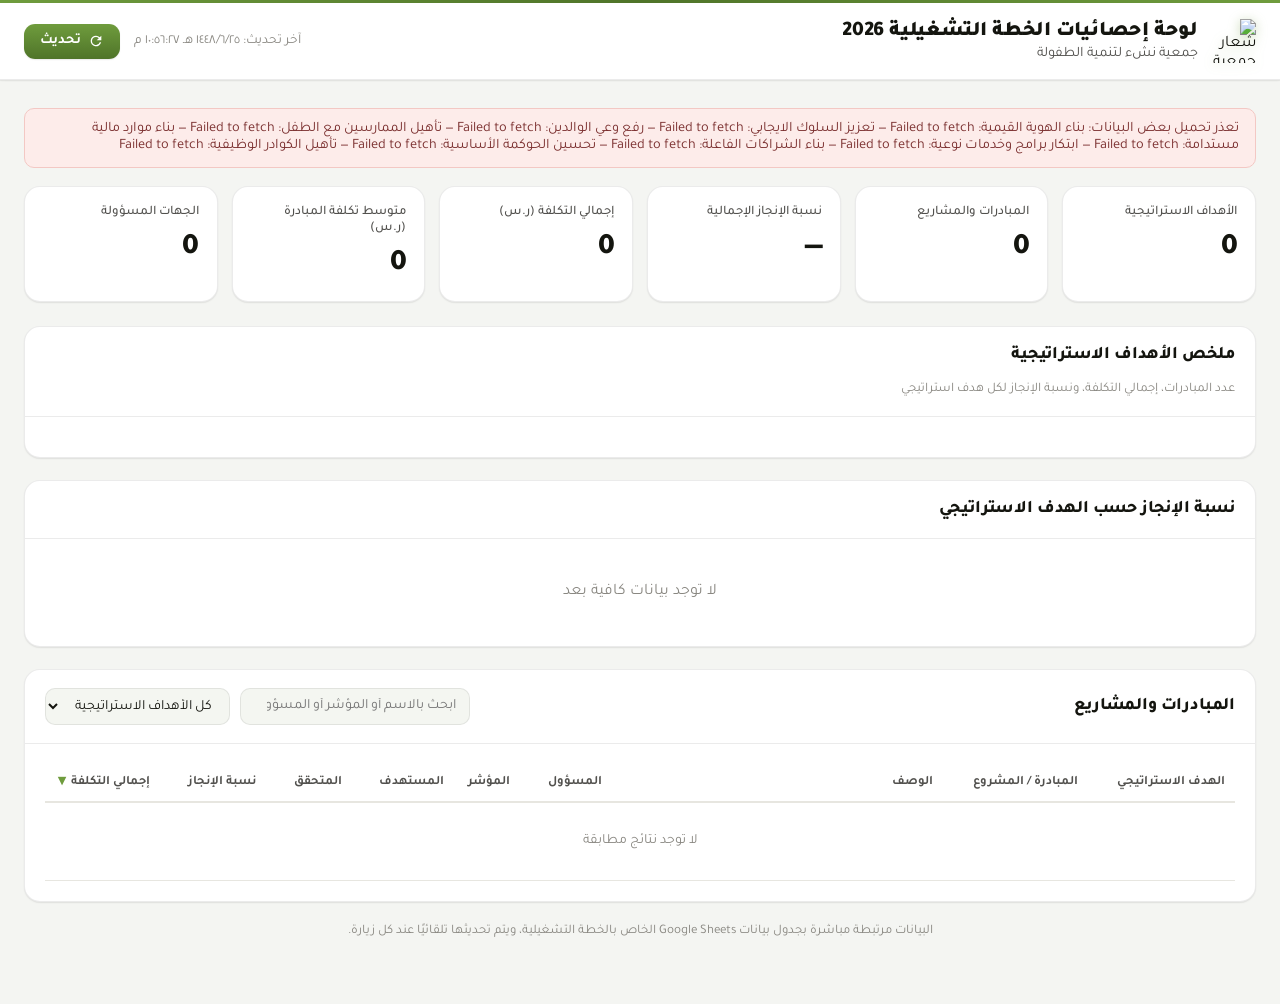
==== index.html @ d7628dc2 "Add goal summary cards, completion chart, sortable table, status-colored progress, full descriptions" ====
<!doctype html>
<html lang="ar" dir="rtl">
<head>
<meta charset="UTF-8">
<meta name="viewport" content="width=device-width, initial-scale=1.0">
<title>لوحة إحصائيات الخطة التشغيلية 2026</title>
<link rel="preconnect" href="https://fonts.googleapis.com">
<link rel="preconnect" href="https://fonts.gstatic.com" crossorigin>
<link href="https://fonts.googleapis.com/css2?family=Tajawal:wght@400;500;700;900&display=swap" rel="stylesheet">
<link rel="icon" type="image/png" href="assets/logo-icon.png">
<link rel="stylesheet" href="style.css">
</head>
<body>

<header class="topbar">
  <div class="topbar-inner">
    <div class="brand">
      <img src="assets/logo-icon.png" alt="شعار جمعية نشء" class="brand-logo">
      <div>
        <div class="brand-title">لوحة إحصائيات الخطة التشغيلية 2026</div>
        <div class="brand-sub">جمعية نشء لتنمية الطفولة</div>
      </div>
    </div>
    <div class="topbar-actions">
      <span id="lastUpdated" class="last-updated">—</span>
      <button id="refreshBtn" class="btn-refresh" type="button">
        <svg viewBox="0 0 24 24" width="16" height="16" aria-hidden="true"><path fill="currentColor" d="M17.65 6.35A7.95 7.95 0 0 0 12 4a8 8 0 1 0 7.75 10h-2.08A6 6 0 1 1 12 6a5.96 5.96 0 0 1 4.22 1.78L13 11h7V4l-2.35 2.35Z"/></svg>
        تحديث
      </button>
    </div>
  </div>
</header>

<main class="page">

  <div id="statusBanner" class="status-banner" hidden></div>

  <section class="kpi-grid" id="kpiGrid" aria-label="مؤشرات إجمالية">
    <div class="kpi-card">
      <div class="kpi-label">الأهداف الاستراتيجية</div>
      <div class="kpi-value" id="kpiGoals">–</div>
    </div>
    <div class="kpi-card">
      <div class="kpi-label">المبادرات والمشاريع</div>
      <div class="kpi-value" id="kpiInitiatives">–</div>
    </div>
    <div class="kpi-card">
      <div class="kpi-label">نسبة الإنجاز الإجمالية</div>
      <div class="kpi-value" id="kpiCompletion">–</div>
    </div>
    <div class="kpi-card">
      <div class="kpi-label">إجمالي التكلفة (ر.س)</div>
      <div class="kpi-value" id="kpiCost">–</div>
    </div>
    <div class="kpi-card">
      <div class="kpi-label">متوسط تكلفة المبادرة (ر.س)</div>
      <div class="kpi-value" id="kpiAvgCost">–</div>
    </div>
    <div class="kpi-card">
      <div class="kpi-label">الجهات المسؤولة</div>
      <div class="kpi-value" id="kpiDepartments">–</div>
    </div>
  </section>

  <section class="panel" aria-label="ملخص الأهداف الاستراتيجية">
    <div class="panel-head">
      <h2>ملخص الأهداف الاستراتيجية</h2>
      <p class="panel-sub">عدد المبادرات، إجمالي التكلفة، ونسبة الإنجاز لكل هدف استراتيجي</p>
    </div>
    <div class="panel-body">
      <div id="goalSummaryGrid" class="goal-summary-grid"></div>
    </div>
  </section>

  <section class="panel" aria-label="نسبة الإنجاز حسب الهدف الاستراتيجي">
    <div class="panel-head">
      <h2>نسبة الإنجاز حسب الهدف الاستراتيجي</h2>
    </div>
    <div class="panel-body">
      <div id="completionChart" class="chart-wrap"></div>
    </div>
  </section>

  <section class="panel" aria-label="قائمة المبادرات">
    <div class="panel-head">
      <h2>المبادرات والمشاريع</h2>
      <div class="filters">
        <input id="searchInput" class="search-input" type="search" placeholder="ابحث بالاسم أو المؤشر أو المسؤول...">
        <select id="goalFilter" class="goal-filter">
          <option value="">كل الأهداف الاستراتيجية</option>
        </select>
      </div>
    </div>
    <div class="panel-body">
      <div class="table-scroll">
        <table id="initiativesTable">
          <thead>
            <tr>
              <th data-sort="goal">الهدف الاستراتيجي<span class="sort-arrow"></span></th>
              <th data-sort="name">المبادرة / المشروع<span class="sort-arrow"></span></th>
              <th class="col-desc">الوصف</th>
              <th data-sort="responsible">المسؤول<span class="sort-arrow"></span></th>
              <th>المؤشر</th>
              <th class="num" data-sort="target">المستهدف<span class="sort-arrow"></span></th>
              <th class="num" data-sort="achieved">المتحقق<span class="sort-arrow"></span></th>
              <th class="num" data-sort="pct">نسبة الإنجاز<span class="sort-arrow"></span></th>
              <th class="num" data-sort="cost">إجمالي التكلفة<span class="sort-arrow"></span></th>
            </tr>
          </thead>
          <tbody id="initiativesBody">
            <tr><td colspan="9" class="loading-row">جارٍ تحميل البيانات من جدول البيانات...</td></tr>
          </tbody>
        </table>
      </div>
    </div>
  </section>

  <footer class="page-footer">
    البيانات مرتبطة مباشرة بجدول بيانات Google Sheets الخاص بالخطة التشغيلية، ويتم تحديثها تلقائيًا عند كل زيارة.
  </footer>

</main>

<script src="app.js"></script>
</body>
</html>
---- style.css ----
:root {
  --surface-1:      #ffffff;
  --surface-2:      #f4f6f1;
  --page-plane:     #f4f5f2;
  --text-primary:   #14150f;
  --text-secondary: #52514e;
  --text-muted:     #898781;
  --gridline:       #e7e6e0;
  --baseline:       #c3c2b7;
  --border:         rgba(11,11,11,0.08);
  --series-1:       #6f9c3d;
  --series-1-strong: #4f7429;
  --series-1-dim:    #e3edd4;
  --good:           #0ca30c;
  --warning:        #d98c00;
  --critical:       #d03b3b;
  --card-radius: 16px;
  --shadow-sm: 0 1px 2px rgba(20,21,15,0.05), 0 1px 1px rgba(20,21,15,0.04);
  --shadow-md: 0 8px 24px -8px rgba(20,21,15,0.16), 0 2px 8px -2px rgba(20,21,15,0.08);
  --shadow-lg: 0 20px 48px -16px rgba(20,21,15,0.22);
}

@media (prefers-color-scheme: dark) {
  :root {
    --surface-1:      #201f1a;
    --surface-2:      #262620;
    --page-plane:     #121210;
    --text-primary:   #f7f7f4;
    --text-secondary: #c3c2b7;
    --text-muted:     #93918a;
    --gridline:       #34332c;
    --baseline:       #45443b;
    --border:         rgba(255,255,255,0.09);
    --series-1:       #93c95d;
    --series-1-strong: #b3dd85;
    --series-1-dim:    #2f4a1e;
    --good:           #35c235;
    --warning:        #ffb930;
    --critical:       #ff6b6b;
    --shadow-sm: 0 1px 2px rgba(0,0,0,0.3);
    --shadow-md: 0 8px 24px -8px rgba(0,0,0,0.5), 0 2px 8px -2px rgba(0,0,0,0.4);
    --shadow-lg: 0 24px 56px -16px rgba(0,0,0,0.6);
  }
}

* { box-sizing: border-box; }

html, body {
  margin: 0;
  padding: 0;
  background: var(--page-plane);
  color: var(--text-primary);
  font-family: 'Tajawal', system-ui, -apple-system, "Segoe UI", sans-serif;
  -webkit-font-smoothing: antialiased;
}

.topbar {
  background: var(--surface-1);
  border-bottom: 1px solid var(--border);
  position: sticky;
  top: 0;
  z-index: 10;
  box-shadow: var(--shadow-sm);
}

.topbar::before {
  content: "";
  display: block;
  height: 3px;
  background: linear-gradient(90deg, var(--series-1), var(--series-1-strong) 50%, var(--series-1) 100%);
}

.topbar-inner {
  max-width: 1280px;
  margin: 0 auto;
  padding: 16px 24px;
  display: flex;
  align-items: center;
  justify-content: space-between;
  gap: 12px;
  flex-wrap: wrap;
}

.brand {
  display: flex;
  align-items: center;
  gap: 14px;
}

.brand-logo {
  width: 44px;
  height: 44px;
  flex-shrink: 0;
  filter: drop-shadow(0 2px 6px rgba(111,156,61,0.35));
}

.brand-title {
  font-weight: 900;
  font-size: 1.3rem;
  letter-spacing: -0.01em;
}

.brand-sub {
  color: var(--text-secondary);
  font-size: 0.9rem;
  margin-top: 2px;
}

.topbar-actions {
  display: flex;
  align-items: center;
  gap: 14px;
}

.last-updated {
  color: var(--text-muted);
  font-size: 0.85rem;
}

.btn-refresh {
  display: inline-flex;
  align-items: center;
  gap: 7px;
  background: linear-gradient(180deg, var(--series-1), var(--series-1-strong));
  color: #fff;
  border: none;
  border-radius: 11px;
  padding: 9px 16px;
  font-family: inherit;
  font-weight: 700;
  font-size: 0.9rem;
  cursor: pointer;
  box-shadow: var(--shadow-sm);
  transition: transform 0.15s ease, box-shadow 0.15s ease;
}

.btn-refresh:hover {
  box-shadow: var(--shadow-md);
  transform: translateY(-1px);
}

.btn-refresh:disabled {
  opacity: 0.6;
  cursor: default;
  transform: none;
}

.btn-refresh svg {
  transition: transform 0.6s ease;
}

.btn-refresh.spinning svg {
  animation: spin 0.8s linear infinite;
}

@keyframes spin {
  to { transform: rotate(360deg); }
}

.page {
  max-width: 1280px;
  margin: 0 auto;
  padding: 28px 24px 64px;
}

.status-banner {
  background: #fdecea;
  color: #7a2e2e;
  border: 1px solid #f3c8c4;
  border-radius: 10px;
  padding: 12px 16px;
  margin-bottom: 18px;
  font-size: 0.9rem;
}

@media (prefers-color-scheme: dark) {
  .status-banner {
    background: #3a1f1f;
    color: #f3c8c4;
    border-color: #5a2e2e;
  }
}

.kpi-grid {
  display: grid;
  grid-template-columns: repeat(6, 1fr);
  gap: 14px;
  margin-bottom: 24px;
}

@media (max-width: 1000px) {
  .kpi-grid { grid-template-columns: repeat(3, 1fr); }
}

@media (max-width: 620px) {
  .kpi-grid { grid-template-columns: repeat(2, 1fr); }
}

.kpi-card {
  background: var(--surface-1);
  border: 1px solid var(--border);
  border-radius: var(--card-radius);
  padding: 18px 18px;
  box-shadow: var(--shadow-sm);
  transition: box-shadow 0.2s ease, transform 0.2s ease;
}

.kpi-card:hover {
  box-shadow: var(--shadow-md);
  transform: translateY(-2px);
}

.kpi-label {
  color: var(--text-secondary);
  font-size: 0.82rem;
  margin-bottom: 10px;
  font-weight: 500;
}

.kpi-value {
  font-size: 1.85rem;
  font-weight: 900;
  font-variant-numeric: tabular-nums;
  letter-spacing: -0.02em;
}

.panel {
  background: var(--surface-1);
  border: 1px solid var(--border);
  border-radius: var(--card-radius);
  margin-bottom: 22px;
  overflow: hidden;
  box-shadow: var(--shadow-sm);
}

.panel-head {
  display: flex;
  align-items: center;
  justify-content: space-between;
  flex-wrap: wrap;
  gap: 12px;
  padding: 18px 20px;
  border-bottom: 1px solid var(--border);
}

.panel-head h2 {
  font-size: 1.1rem;
  margin: 0;
  font-weight: 800;
  letter-spacing: -0.01em;
}

.panel-sub {
  color: var(--text-muted);
  font-size: 0.82rem;
  margin: 4px 0 0;
  width: 100%;
}

.panel-body {
  padding: 20px;
}

.filters {
  display: flex;
  gap: 10px;
  flex-wrap: wrap;
}

.search-input, .goal-filter {
  font-family: inherit;
  font-size: 0.88rem;
  padding: 9px 13px;
  border-radius: 10px;
  border: 1px solid var(--border);
  background: var(--surface-2);
  color: var(--text-primary);
}

.search-input {
  min-width: 230px;
}

/* ---- Goal summary cards ---- */

.goal-summary-grid {
  display: grid;
  grid-template-columns: repeat(auto-fill, minmax(240px, 1fr));
  gap: 14px;
}

.goal-card {
  background: var(--surface-2);
  border: 1px solid var(--border);
  border-radius: 14px;
  padding: 16px 17px;
  transition: box-shadow 0.2s ease, transform 0.2s ease;
}

.goal-card:hover {
  box-shadow: var(--shadow-md);
  transform: translateY(-2px);
}

.goal-card-title {
  font-weight: 800;
  font-size: 0.95rem;
  margin-bottom: 10px;
  line-height: 1.4;
  min-height: 2.8em;
}

.goal-card-row {
  display: flex;
  align-items: baseline;
  justify-content: space-between;
  margin-bottom: 6px;
}

.goal-card-metric-label {
  color: var(--text-muted);
  font-size: 0.78rem;
}

.goal-card-metric-value {
  font-weight: 700;
  font-variant-numeric: tabular-nums;
  font-size: 0.95rem;
}

.goal-card-cost {
  font-size: 1.3rem;
  font-weight: 900;
  color: var(--series-1-strong);
  font-variant-numeric: tabular-nums;
  margin: 6px 0 10px;
}

@media (prefers-color-scheme: dark) {
  .goal-card-cost { color: var(--series-1); }
}

.goal-card-count {
  display: inline-block;
  background: var(--series-1-dim);
  color: var(--series-1-strong);
  border-radius: 999px;
  padding: 2px 10px;
  font-size: 0.75rem;
  font-weight: 700;
}

@media (prefers-color-scheme: dark) {
  .goal-card-count { color: var(--series-1); }
}

/* ---- Charts ---- */

.chart-wrap {
  width: 100%;
  overflow-x: auto;
}

.chart-wrap svg {
  display: block;
  width: 100%;
  height: auto;
}

.bar-track { fill: var(--gridline); }
.bar-fill { fill: var(--series-1); }

.bar-label {
  fill: var(--text-secondary);
  font-size: 12px;
  font-family: 'Tajawal', sans-serif;
}

.bar-value {
  fill: var(--text-primary);
  font-size: 12px;
  font-weight: 700;
  font-variant-numeric: tabular-nums;
}

.chart-empty {
  color: var(--text-muted);
  padding: 24px;
  text-align: center;
}

/* ---- Table ---- */

.table-scroll {
  width: 100%;
  overflow-x: auto;
}

table {
  width: 100%;
  border-collapse: collapse;
  font-size: 0.88rem;
  min-width: 980px;
}

thead th {
  text-align: right;
  color: var(--text-secondary);
  font-weight: 700;
  font-size: 0.8rem;
  padding: 10px 10px;
  border-bottom: 2px solid var(--gridline);
  white-space: nowrap;
  position: sticky;
  top: 0;
  background: var(--surface-1);
}

thead th.num { text-align: center; }

thead th[data-sort] {
  cursor: pointer;
  user-select: none;
}

thead th[data-sort]:hover {
  color: var(--text-primary);
}

.sort-arrow {
  display: inline-block;
  width: 10px;
  margin-inline-start: 4px;
  color: var(--series-1);
  font-size: 0.7rem;
}

tbody td {
  padding: 14px 10px;
  border-bottom: 1px solid var(--gridline);
  vertical-align: top;
}

tbody td.num {
  text-align: center;
  font-variant-numeric: tabular-nums;
  white-space: nowrap;
}

tbody tr {
  transition: background 0.12s ease;
}

tbody tr:nth-child(even) {
  background: rgba(111,156,61,0.025);
}

tbody tr:hover {
  background: var(--series-1-dim);
}

.col-desc {
  min-width: 320px;
}

.desc-cell {
  color: var(--text-secondary);
  line-height: 1.6;
  white-space: normal;
}

.goal-tag {
  display: inline-block;
  font-size: 0.78rem;
  padding: 4px 10px;
  border-radius: 999px;
  background: var(--series-1-dim);
  color: var(--series-1-strong);
  white-space: nowrap;
  font-weight: 600;
}

@media (prefers-color-scheme: dark) {
  .goal-tag { color: var(--series-1); }
}

.progress-cell {
  display: flex;
  align-items: center;
  gap: 8px;
  min-width: 120px;
}

.progress-track {
  flex: 1;
  height: 7px;
  border-radius: 999px;
  background: var(--gridline);
  overflow: hidden;
}

.progress-fill {
  height: 100%;
  border-radius: 999px;
  transition: width 0.3s ease;
}

.progress-fill.status-critical { background: var(--critical); }
.progress-fill.status-warning  { background: var(--warning); }
.progress-fill.status-good     { background: var(--good); }

.progress-pct {
  font-size: 0.78rem;
  color: var(--text-secondary);
  min-width: 34px;
  text-align: left;
  font-variant-numeric: tabular-nums;
  font-weight: 600;
}

.loading-row, .empty-row {
  text-align: center;
  color: var(--text-muted);
  padding: 30px 10px !important;
}

.page-footer {
  color: var(--text-muted);
  font-size: 0.82rem;
  text-align: center;
  margin-top: 10px;
}

.name-cell strong {
  display: block;
  margin-bottom: 2px;
}

.name-cell .seq-badge {
  color: var(--text-muted);
  font-size: 0.75rem;
}
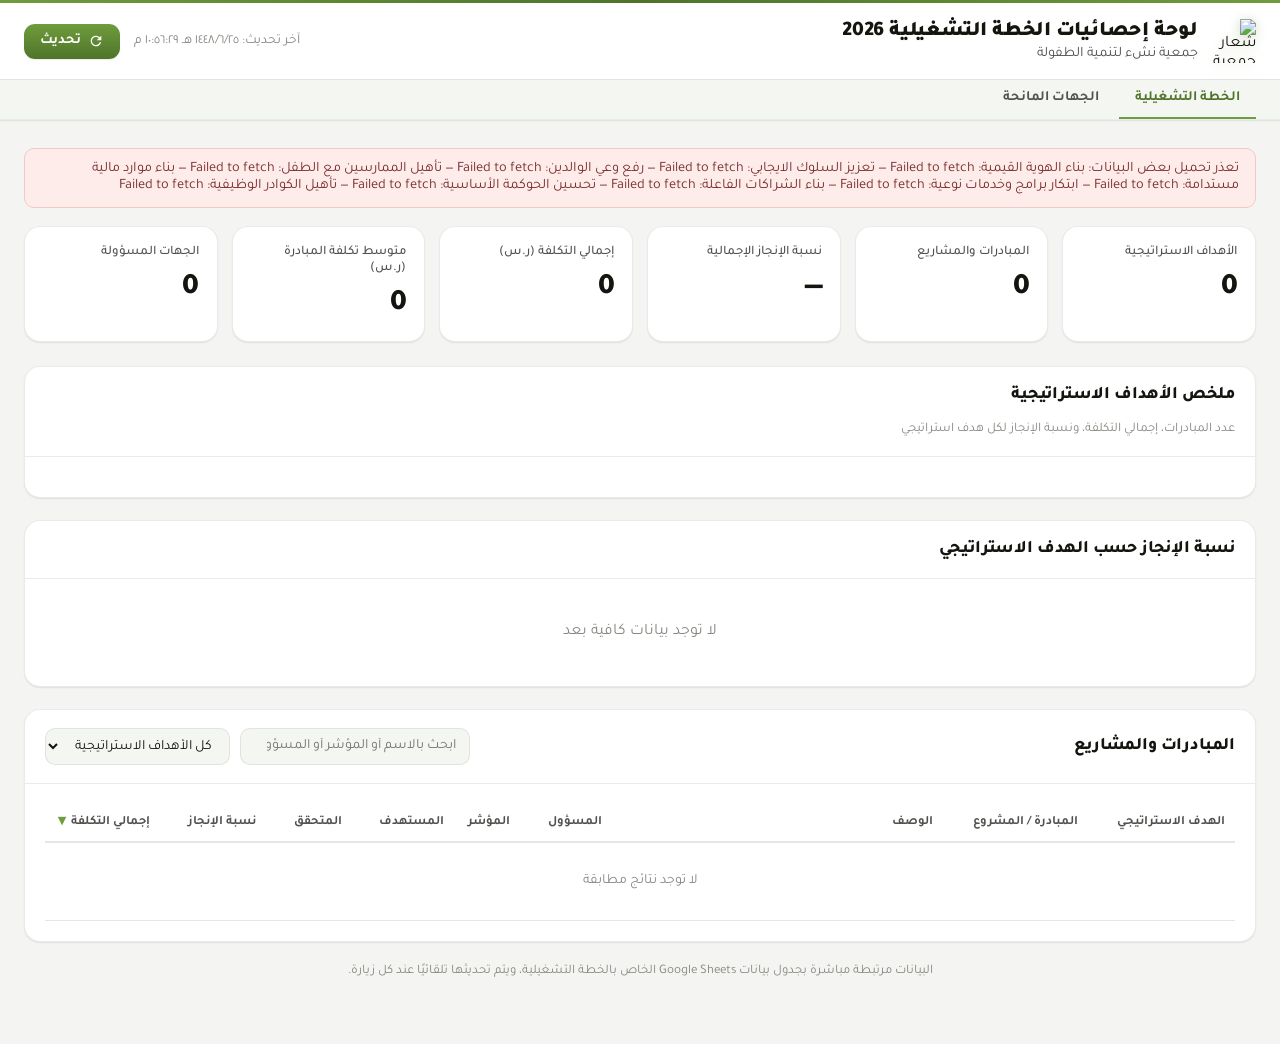
==== commit 3b401dbf: "Add donors dashboard page (2026 grant tracking, excluding tweet-link column) with shared nav" ====
--- a/index.html
+++ b/index.html
@@ -29,6 +29,12 @@
       </button>
     </div>
   </div>
+  <nav class="subnav">
+    <div class="subnav-inner">
+      <a href="index.html" class="subnav-link active">الخطة التشغيلية</a>
+      <a href="donors.html" class="subnav-link">الجهات المانحة</a>
+    </div>
+  </nav>
 </header>
 
 <main class="page">
--- a/style.css
+++ b/style.css
@@ -112,6 +112,43 @@
   gap: 14px;
 }
 
+.subnav {
+  border-top: 1px solid var(--border);
+  background: var(--surface-2);
+}
+
+.subnav-inner {
+  max-width: 1280px;
+  margin: 0 auto;
+  padding: 0 24px;
+  display: flex;
+  gap: 4px;
+}
+
+.subnav-link {
+  display: inline-block;
+  padding: 10px 16px;
+  font-size: 0.88rem;
+  font-weight: 700;
+  color: var(--text-secondary);
+  text-decoration: none;
+  border-bottom: 2px solid transparent;
+  transition: color 0.15s ease, border-color 0.15s ease;
+}
+
+.subnav-link:hover {
+  color: var(--text-primary);
+}
+
+.subnav-link.active {
+  color: var(--series-1-strong);
+  border-color: var(--series-1);
+}
+
+@media (prefers-color-scheme: dark) {
+  .subnav-link.active { color: var(--series-1); }
+}
+
 .last-updated {
   color: var(--text-muted);
   font-size: 0.85rem;
@@ -369,11 +406,40 @@
 
 .bar-track { fill: var(--gridline); }
 .bar-fill { fill: var(--series-1); }
+.bar-fill.status-good { fill: var(--good); }
+.bar-fill.status-warning { fill: var(--warning); }
+.bar-fill.status-critical { fill: var(--critical); }
+
+.status-badge {
+  display: inline-block;
+  font-size: 0.78rem;
+  font-weight: 700;
+  padding: 4px 10px;
+  border-radius: 999px;
+  white-space: nowrap;
+}
+
+.status-badge.status-good {
+  background: rgba(12,163,12,0.12);
+  color: var(--good);
+}
+
+.status-badge.status-warning {
+  background: rgba(217,140,0,0.14);
+  color: var(--warning);
+}
+
+.status-badge.status-critical {
+  background: rgba(208,59,59,0.12);
+  color: var(--critical);
+}
 
 .bar-label {
   fill: var(--text-secondary);
   font-size: 12px;
   font-family: 'Tajawal', sans-serif;
+  direction: rtl;
+  unicode-bidi: plaintext;
 }
 
 .bar-value {
